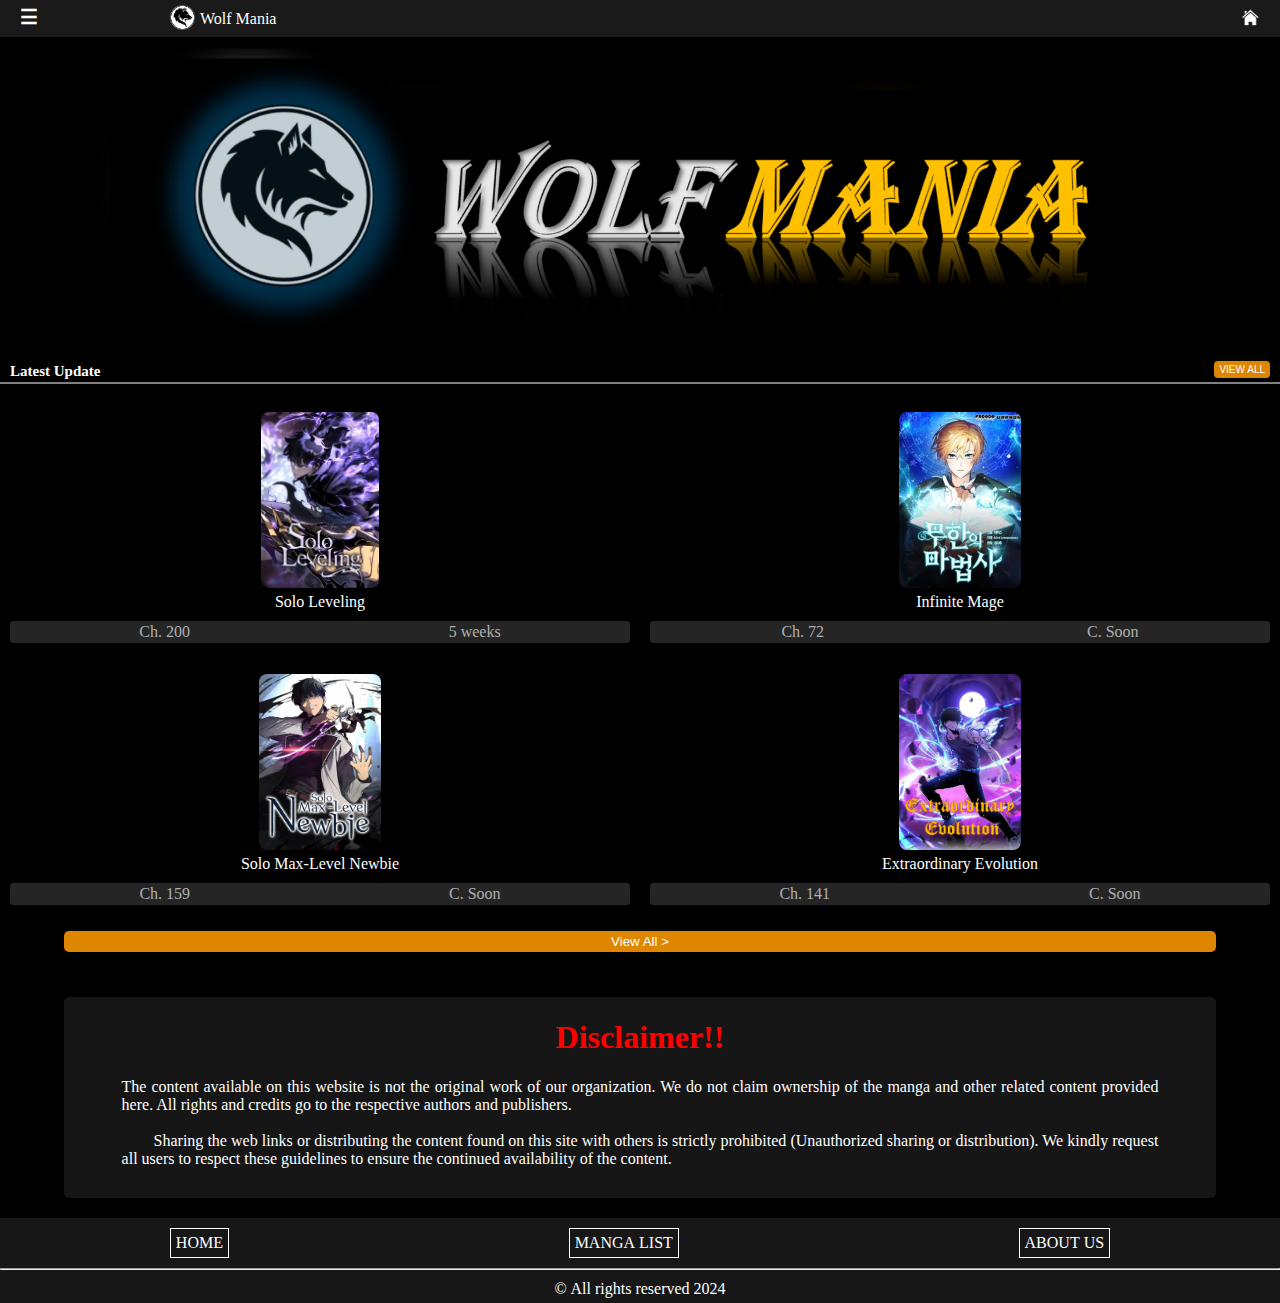
==== index.html @ 6974a79d "first comit" ====
<!DOCTYPE html>
<html lang="en">

<head>
	<meta charset="UTF-8">
	<meta name="viewport" content="width=device-width, initial-scale=1.0">
	<link rel="stylesheet" href="styling/commonStyles.css">
	<link rel="stylesheet" href="styling/defaultPageStyles.css">
	<link rel="icon" href="Resources/default/tabLogo.png">
	<title>Wolf Mania</title>
</head>

<body>
	<div class="notDisplay" id="bergerNavigation">
		<div>
			<p id="exit">X</p>
			<div>
				<a href="index.html">HOME</a>
				<a href="webPages/Default/mangaPages.html">MANGA&nbsp;LIST</a>
				<a href="webPages/Default/aboutUs.html">ABOUT&nbsp;US</a>
			</div>
		</div>
	</div>

	<div class="" id="mainBody">
		<!-- Top navigation area -->
		<div class="navigationBar">
			<section>
				<p id="menueIcon">☰</p>
			</section>
			<section class="logoSection">
				<a href="index.html">
					<img src="Resources/default/logo.png" alt="Web Page Logo">
					<p id="logoText">Wolf Mania</p>
				</a>
			</section>
			<section>
				<a href="index.html">
					<img src="Resources/default/home.png" alt="Home Icon" id="homeImg">
				</a>
			</section>
		</div>

		<!-- Page main banner  -->
		<img src="Resources/default/mainBanner.png" alt="" id="mainBanner">

		<!-- Page topic area -->
		<div class="mangaTopic">
			<div>
				<h3>Latest Update</h3>
				<a href="webPages/Default/mangaPages.html"><button>VIEW ALL</button></a>
			</div>
			<hr>
		</div>

		<div>
			<!-- Manga arrangement -->
			<div class="mangaListArange">
				<a href="">
					<section>
						<img src="Resources/Manga Page Covers/Solo Leveling.webp" alt="">
						<p>Solo Leveling</p>
					</section>

					<section id="chapterGrid">
						<p>Ch. 200</p>
						<p>5 weeks</p>
					</section>
				</a>

				<a href="">
					<section>
						<img src="Resources/Manga Page Covers/Infinite Mage.webp" alt="">
						<p>Infinite Mage</p>
					</section>

					<section id="chapterGrid">
						<p>Ch. 72</p>
						<p>C. Soon</p>
					</section>
				</a>

				<a href="webPages/Solo Max-Level Newbie/Solo Max-Level Newbie.html">
					<section>
						<img src="Resources/Manga Page Covers/Solo Max-Level Newbie.webp" alt="">
						<p>Solo Max-Level Newbie</p>
					</section>

					<section id="chapterGrid">
						<p>Ch. 159</p>
						<p>C. Soon</p>
					</section>
				</a>

				<a href="">
					<section>
						<img src="Resources/Manga Page Covers/Extraordinary Evolution.webp" alt="">
						<p>Extraordinary Evolution</p>
					</section>

					<section id="chapterGrid">
						<p>Ch. 141</p>
						<p>C. Soon</p>
					</section>
				</a>
			</div>

			<div class="viewBtn">
				<a href="webPages/Default/mangaPages.html">
					<button>View All ></button>
				</a>
			</div>
		</div>

		<footer>
			<div class="disclaimer">
				<h1>Disclaimer!!</h1>
				<p>The content available on this website is not the original work of our organization. We do not
					claim ownership of the manga and other related content provided here. All rights and credits go to
					the respective authors and publishers.<br><br>

					&emsp;&emsp;Sharing the web links or distributing the content found on this site with others is
					strictly prohibited (Unauthorized sharing or distribution). We kindly request all users to
					respect these guidelines to ensure the continued availability of the content.</p>
			</div>

			<div class="lowerNavigationBar">
				<div>
					<a href="index.html">HOME</a>
					<a href="webPages/Default/mangaPages.html">MANGA&nbsp;LIST</a>
					<a href="webPages/Default/aboutUs.html">ABOUT&nbsp;US</a>
				</div>
				<hr>
				<p>&copy;&nbsp;All rights reserved 2024</p>
			</div>
		</footer>
	</div>

	<script src="scripts/chapterChangeBtns.js"></script>
</body>

</html>
---- styling/commonStyles.css ----
body {
    color: white;
    background-color: black;
    margin: 0;
    padding: 0;
}

.notDisplay {
    display: none;
}

.doDisplay {
    display: block;
}

/* Berger Navigation bar */
#bergerNavigation {
    div {
        p {
            width: 20px;
            font-size: 30px;
            margin: 0;
            margin-top: 15px !important;
            margin-right: 20px !important;
            margin-left: auto !important;
        }

        div {
            text-align: center;
            margin-top: 75%;
            display: grid;

            a {
                margin: 8px;
                color: white;
                text-decoration: none;
            }
        }
    }
}

/* Top navigation bar  */
.navigationBar {
    background-color: rgb(26, 26, 26);
    display: grid;
    grid-template-columns: 12.5vw 1fr 1fr;
    grid-template-rows: repeat(1, auto);
    padding: 5px 10px;

    #menueIcon {
        margin: 0 10px;
        font-size: 20px;
        font-weight: bolder;
    }

    .logoSection {
        a {
            display: flex;
            width: 100%;
            text-decoration: none;

            img {
                width: 25px;
                border-radius: 30px;
            }

            #logoText {
                width: 60%;
                margin: auto 5px;
                margin-bottom: 2px !important;
                color: white;
            }
        }
    }

    #homeImg {
        width: 29px;
        margin-right: 5px;
        margin-left: auto;
        float: right;
        border-radius: 30px;
    }
}

/* Page topics */
.mangaTopic {
    div {
        display: grid;
        grid-template-columns: repeat(2, auto);
        grid-template-rows: repeat(1, auto);

        h3 {
            width: 50%;
            font-size: 15px;
            margin: 0;
            margin-left: 10px !important;
            margin-top: 10px !important;
        }

        button {
            color: white;
            float: right;
            font-size: 10px;
            border: none;
            border-radius: 4px;
            margin-top: 8px;
            margin-right: 10px;
            padding: 3px 5px;
            background-color: rgba(241, 145, 0, 0.922);
        }
    }

    hr {
        color: gray;
        border: 0.5px solid;
        margin-top: 1.5px !important;
    }
}

/* footer styles */
footer {
    .disclaimer {
        width: 90%;
        margin: 0 auto;
        margin-bottom: 20px !important;
        padding-top: 1px;
        padding-bottom: 30px;
        border-radius: 5px;
        background-color: rgb(22, 22, 22);

        h1 {
            color: red;
            text-align: center;
        }

        p {
            width: 90%;
            font-size: 1em;
            margin: 0 auto;
            text-align: justify;
        }
    }

    .lowerNavigationBar {
        text-align: center;
        background-color: rgba(45, 45, 45, 0.501);

        div {
            display: flex;
            width: 100%;
            margin: 0 auto;

            a {
                text-decoration: none;
                color: white;
                text-align: center;
                margin: 10px auto;
                border: 1px solid white;
                padding: 5px;
            }
        }

        hr {
            margin-top: 0;
        }

        p {
            margin: 0;
            margin-top: 10px !important;
            padding-bottom: 5px !important;
        }
    }
}
---- styling/defaultPageStyles.css ----
/* Home Page  */
#mainBanner {
    width: 100%;
}

/* Page manga arange area */
.mangaListArange {
    display: grid;
    grid-template-columns: 1fr 1fr;
    grid-template-rows: repeat(2, auto);

    a {
        display: grid;
        grid-template-columns: repeat(1, auto);
        grid-template-rows: repeat(2, auto);
        width: calc((100%/2)-40px);
        margin: 10px;
        text-align: center;
        text-decoration: none;
        /* background-color: red; */

        section {
            img {
                width: auto;
                height: 11em;
                margin: 10px;
                border-radius: 8px;
                margin-bottom: 0 !important;
            }

            p {
                margin: 1px;
                color: white;
                margin-bottom: 10px;
            }
        }

        #chapterGrid {
            display: grid;
            border-radius: 3px;
            margin-top: auto;
            margin-bottom: 1px !important;
            grid-template-columns: repeat(2, auto);
            background-color: rgb(37, 37, 37);

            p {
                height: auto;
                margin: 2px 0;
                color: rgb(176, 176, 176);
            }
        }
    }
}

/* View All button */
.viewBtn {
    text-align: center;
    margin-top: 15px;
    margin-bottom: 45px;

    button {
        width: 90%;
        color: white;
        border: none;
        border-radius: 5px;
        padding: 3px 6px;
        background-color: rgba(241, 145, 0, 0.922);
    }
}


/* Manga Pages Styles */
/* Manga grid styles */
.mangaListMangaPage {
    display: grid;
    grid-template-columns: 1fr 1fr 1fr;
    grid-template-rows: repeat(2, auto);

    a {
        margin: 5px;
        text-align: center;
        text-decoration: none;
        /* background-color: red; */

        img {
            width: auto;
            height: 9em;
            margin: 2.5%;
            border-radius: 8px;
            margin-bottom: 0 !important;
        }

        p {
            width: 95%;
            margin: 2.5%;
            text-align: left;
            font-size: 12px;
            font-weight: bold;
            color: white;
            margin-bottom: 2px;
        }

        #chapterNo {
            height: auto;
            font-weight: none;
            color: gray;
        }
    }
}

footer {
    margin-top: 25px;
}
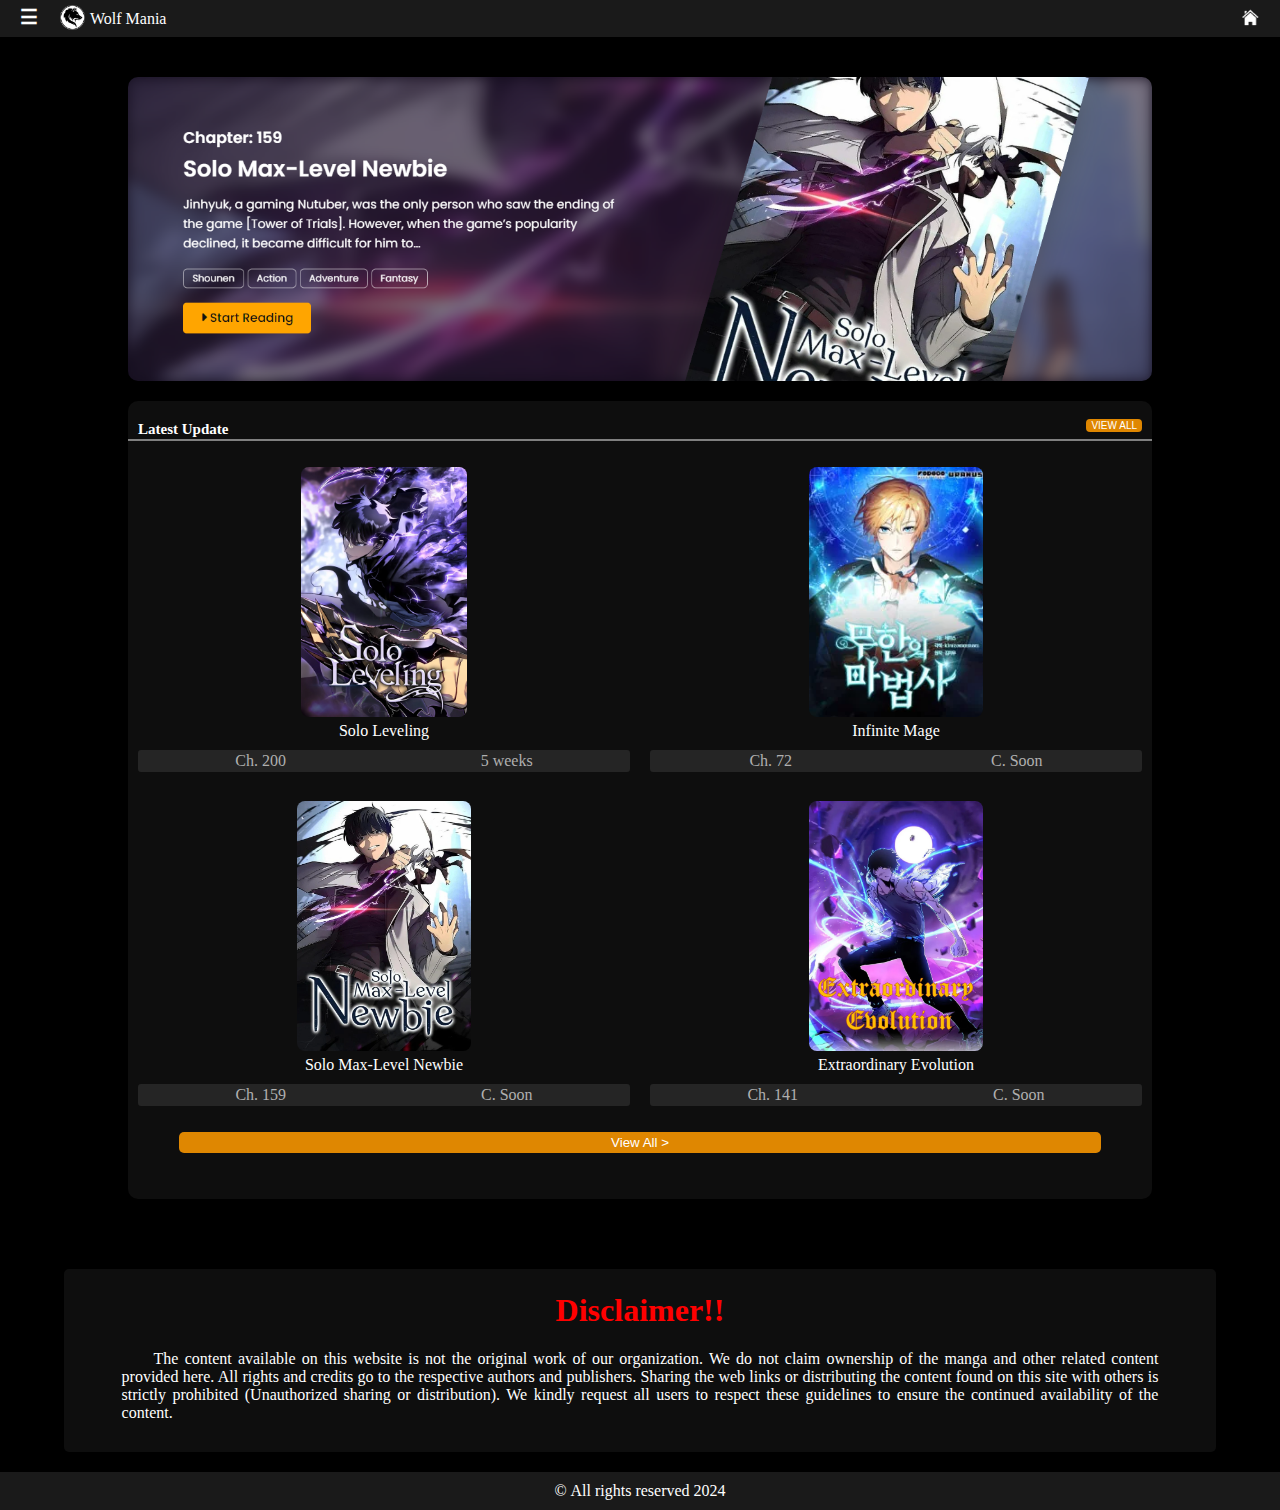
==== commit 243a71eb: "Edited the PC view in home page" ====
--- a/index.html
+++ b/index.html
@@ -41,96 +41,181 @@
 			</section>
 		</div>
 
-		<!-- Page main banner  -->
-		<img src="Resources/default/mainBanner.png" alt="" id="mainBanner">
-
-		<!-- Page topic area -->
-		<div class="mangaTopic">
-			<div>
-				<h3>Latest Update</h3>
-				<a href="webPages/Default/mangaPages.html"><button>VIEW ALL</button></a>
-			</div>
-			<hr>
-		</div>
-
-		<div>
-			<!-- Manga arrangement -->
-			<div class="mangaListArange">
-				<a href="">
-					<section>
-						<img src="Resources/Manga Page Covers/Solo Leveling.webp" alt="">
-						<p>Solo Leveling</p>
-					</section>
-
-					<section id="chapterGrid">
-						<p>Ch. 200</p>
-						<p>5 weeks</p>
-					</section>
-				</a>
-
-				<a href="">
-					<section>
-						<img src="Resources/Manga Page Covers/Infinite Mage.webp" alt="">
-						<p>Infinite Mage</p>
-					</section>
-
-					<section id="chapterGrid">
-						<p>Ch. 72</p>
-						<p>C. Soon</p>
-					</section>
-				</a>
-
-				<a href="webPages/Solo Max-Level Newbie/Solo Max-Level Newbie.html">
-					<section>
-						<img src="Resources/Manga Page Covers/Solo Max-Level Newbie.webp" alt="">
-						<p>Solo Max-Level Newbie</p>
-					</section>
-
-					<section id="chapterGrid">
-						<p>Ch. 159</p>
-						<p>C. Soon</p>
-					</section>
-				</a>
-
-				<a href="">
-					<section>
-						<img src="Resources/Manga Page Covers/Extraordinary Evolution.webp" alt="">
-						<p>Extraordinary Evolution</p>
-					</section>
-
-					<section id="chapterGrid">
-						<p>Ch. 141</p>
-						<p>C. Soon</p>
-					</section>
-				</a>
-			</div>
-
-			<div class="viewBtn">
-				<a href="webPages/Default/mangaPages.html">
-					<button>View All ></button>
-				</a>
+		<div class="pcMainBody">
+			<!-- Page main banner  -->
+			<a href="webPages/Solo Max-Level Newbie/Solo Max-Level Newbie.html">
+				<img src="Resources/homePage/banner.png" alt="" id="pcMainBanner">
+			</a>
+			<img src="Resources/default/mainBanner.png" alt="" id="mainBanner">
+
+			<!-- Page topic area -->
+			<div class="mangaMainBodyPcView">
+				<div class="mangaUpdateList">
+					<div class="mangaTopic">
+						<div>
+							<h3>Latest Update</h3>
+							<a href="webPages/Default/mangaPages.html"><button>VIEW ALL</button></a>
+						</div>
+						<hr>
+					</div>
+
+					<div>
+						<!-- Manga arrangement -->
+						<div class="mangaListArange">
+							<a href="">
+								<section>
+									<img src="Resources/Manga Page Covers/Solo Leveling.webp" alt="">
+									<p>Solo Leveling</p>
+								</section>
+
+								<section id="chapterGrid">
+									<p>Ch. 200</p>
+									<p>5 weeks</p>
+								</section>
+							</a>
+
+							<a href="">
+								<section>
+									<img src="Resources/Manga Page Covers/Infinite Mage.webp" alt="">
+									<p>Infinite Mage</p>
+								</section>
+
+								<section id="chapterGrid">
+									<p>Ch. 72</p>
+									<p>C. Soon</p>
+								</section>
+							</a>
+
+							<a href="webPages/Solo Max-Level Newbie/Solo Max-Level Newbie.html">
+								<section>
+									<img src="Resources/Manga Page Covers/Solo Max-Level Newbie.webp" alt="">
+									<p>Solo Max-Level Newbie</p>
+								</section>
+
+								<section id="chapterGrid">
+									<p>Ch. 159</p>
+									<p>C. Soon</p>
+								</section>
+							</a>
+
+							<a href="">
+								<section>
+									<img src="Resources/Manga Page Covers/Extraordinary Evolution.webp" alt="">
+									<p>Extraordinary Evolution</p>
+								</section>
+
+								<section id="chapterGrid">
+									<p>Ch. 141</p>
+									<p>C. Soon</p>
+								</section>
+							</a>
+						</div>
+
+						<div class="viewBtn">
+							<a href="webPages/Default/mangaPages.html">
+								<button>View All ></button>
+							</a>
+						</div>
+					</div>
+				</div>
+
+				<!-- Manga Popular List -->
+				<div class="mangaPopularList">
+					<div id="topic">
+						<p>Popular Series</p>
+					</div>
+
+					<p id="duration">Weekly</p>
+
+					<!-- Manga List -->
+					<div class="mangaPopularListGrid">
+						<section>
+							<a href="">
+								<table>
+									<tr>
+										<td>
+											<img src="Resources/Manga Page Covers/Solo Leveling.webp" alt="">
+										</td>
+										<td>
+											<h3>Solo Leveling.</h3>
+											<p>Last Update: C. Soon</p>
+											<p>Tags: Adventure, Drama, Fantasy, Shounen, Action, Supernatural</p>
+										</td>
+									</tr>
+								</table>
+							</a>
+							<hr>
+						</section>
+
+						<section>
+							<a href="webPages/Solo Max-Level Newbie/Solo Max-Level Newbie.html">
+								<table>
+									<tr>
+										<td>
+											<img src="Resources/Manga Page Covers/Solo Max-Level Newbie.webp" alt="">
+										</td>
+										<td>
+											<h3>Solo Max-Level Newbie.</h3>
+											<p>Last Update: 5 weeks</p>
+											<p>Tags: Shounen, Action, Adventure, Fantasy</p>
+										</td>
+									</tr>
+								</table>
+							</a>
+							<hr>
+						</section>
+
+						<section>
+							<a href="">
+								<table>
+									<tr>
+										<td>
+											<img src="Resources/Manga Page Covers/The Regressed Son of a Duke is an Assassin.webp" alt="">
+										</td>
+										<td>
+											<h3>The Regressed Son of a Duke is an Assassin.</h3>
+											<p>Last Update: C. Soon</p>
+											<p>Tags: Drama, Fantasy, Seinen, Action, Regression</p>
+										</td>
+									</tr>
+								</table>
+							</a>
+							<hr>
+						</section>
+
+						<section>
+							<a href="">
+								<table>
+									<tr>
+										<td>
+											<img src="Resources/Manga Page Covers/Infinite Mage.webp" alt="">
+										</td>
+										<td>
+											<h3>Infinite Mage.</h3>
+											<p>Last Update: C. Soon</p>
+											<p>Tags: Adventure, Drama, Fantasy, Shounen, Supernatural, Action</p>
+										</td>
+									</tr>
+								</table>
+							</a>
+						</section>
+					</div>
+
+				</div>
 			</div>
 		</div>
 
 		<footer>
 			<div class="disclaimer">
 				<h1>Disclaimer!!</h1>
-				<p>The content available on this website is not the original work of our organization. We do not
+				<p>&emsp;&emsp;The content available on this website is not the original work of our organization. We do not
 					claim ownership of the manga and other related content provided here. All rights and credits go to
-					the respective authors and publishers.<br><br>
-
-					&emsp;&emsp;Sharing the web links or distributing the content found on this site with others is
+					the respective authors and publishers. Sharing the web links or distributing the content found on this site with others is
 					strictly prohibited (Unauthorized sharing or distribution). We kindly request all users to
 					respect these guidelines to ensure the continued availability of the content.</p>
 			</div>
 
 			<div class="lowerNavigationBar">
-				<div>
-					<a href="index.html">HOME</a>
-					<a href="webPages/Default/mangaPages.html">MANGA&nbsp;LIST</a>
-					<a href="webPages/Default/aboutUs.html">ABOUT&nbsp;US</a>
-				</div>
-				<hr>
 				<p>&copy;&nbsp;All rights reserved 2024</p>
 			</div>
 		</footer>
--- a/styling/commonStyles.css
+++ b/styling/commonStyles.css
@@ -105,7 +105,7 @@
             border-radius: 4px;
             margin-top: 8px;
             margin-right: 10px;
-            padding: 3px 5px;
+            padding: 1px 5px;
             background-color: rgba(241, 145, 0, 0.922);
         }
     }
@@ -119,6 +119,8 @@
 
 /* footer styles */
 footer {
+    margin-top: 70px !important;
+
     .disclaimer {
         width: 90%;
         margin: 0 auto;
@@ -126,7 +128,7 @@
         padding-top: 1px;
         padding-bottom: 30px;
         border-radius: 5px;
-        background-color: rgb(22, 22, 22);
+        background-color: rgba(22, 22, 22, 0.627);
 
         h1 {
             color: red;
@@ -143,7 +145,7 @@
 
     .lowerNavigationBar {
         text-align: center;
-        background-color: rgba(45, 45, 45, 0.501);
+        background-color: rgb(26, 26, 26);
 
         div {
             display: flex;
@@ -166,8 +168,21 @@
 
         p {
             margin: 0;
-            margin-top: 10px !important;
-            padding-bottom: 5px !important;
+            padding-top: 10px !important;
+            padding-bottom: 10px !important;
         }
     }
+}
+
+/* PC View */
+@media screen and (min-width: 600px) {
+    .navigationBar {
+        grid-template-columns: 50px 1fr 1fr;
+    }
+
+    .pcMainBody {
+        width: 80%;
+        margin: 0 auto;
+        /* background-color: red; */
+    }
 }--- a/styling/defaultPageStyles.css
+++ b/styling/defaultPageStyles.css
@@ -1,7 +1,17 @@
+:root {
+    --DarkOrange: rgba(241, 145, 0, 0.922);
+}
+
 /* Home Page  */
 #mainBanner {
     width: 100%;
 }
+
+/* Page main Banner */
+#pcMainBanner {
+    display: none;
+}
+
 
 /* Page manga arange area */
 .mangaListArange {
@@ -22,8 +32,8 @@
         section {
             img {
                 width: auto;
-                height: 11em;
-                margin: 10px;
+                height: 14em;
+                margin: 8px;
                 border-radius: 8px;
                 margin-bottom: 0 !important;
             }
@@ -64,50 +74,121 @@
         border: none;
         border-radius: 5px;
         padding: 3px 6px;
-        background-color: rgba(241, 145, 0, 0.922);
-    }
-}
-
-
-/* Manga Pages Styles */
-/* Manga grid styles */
-.mangaListMangaPage {
-    display: grid;
-    grid-template-columns: 1fr 1fr 1fr;
-    grid-template-rows: repeat(2, auto);
-
-    a {
-        margin: 5px;
-        text-align: center;
-        text-decoration: none;
-        /* background-color: red; */
-
-        img {
-            width: auto;
-            height: 9em;
-            margin: 2.5%;
-            border-radius: 8px;
-            margin-bottom: 0 !important;
-        }
-
-        p {
-            width: 95%;
-            margin: 2.5%;
-            text-align: left;
-            font-size: 12px;
-            font-weight: bold;
-            color: white;
-            margin-bottom: 2px;
-        }
-
-        #chapterNo {
-            height: auto;
-            font-weight: none;
-            color: gray;
-        }
+        background-color: var(--DarkOrange);
     }
 }
 
 footer {
     margin-top: 25px;
+}
+
+/* ----------------------------------------------------------------------------------------------------------------------------- */
+/* Pc View Styles */
+
+/* Home Page */
+@media screen and (min-width: 600px) {
+    #pcMainBanner {
+        display: block;
+        width: 100%;
+        margin-top: 40px;
+        margin-bottom: 20px;
+        border-radius: 10px;
+    }
+
+    #mainBanner {
+        display: none;
+    }
+
+    .mangaUpdateList {
+        width: 100%;
+        border-radius: 10px;
+        padding-top: 10px;
+        padding-bottom: 1px;
+        background-color: rgba(36, 36, 36, 0.385);
+
+        .mangaListArange img {
+            height: 400px;
+        }
+    }
+
+    .mangaPopularList {
+        margin-left: 10px;
+        background-color: rgba(36, 36, 36, 0.385);
+    }
+}
+
+/* Pc view 1 */
+@media screen and (min-width: 1300px) {
+    .mangaMainBodyPcView {
+        display: grid;
+        grid-template-columns: 750px auto;
+    }
+
+    .mangaPopularList {
+        #topic {
+            margin-left: 20px;
+            font-weight: bold;
+        }
+
+        #duration {
+            text-align: center;
+            padding: 3px;
+            margin: 0 15px;
+            margin-bottom: 15px !important;
+            border-radius: 5px;
+            background-color: var(--DarkOrange);
+        }
+
+        .mangaPopularListGrid {
+            display: grid;
+            grid-template-columns: repeat(1, auto);
+            grid-template-rows: repeat(5, auto);
+
+            section {
+                a {
+                    text-decoration: none;
+                }
+
+                img {
+                    width: 90px;
+                    height: 135px;
+                    margin: 10px 0;
+                    margin-left: 5px !important;
+                    border-radius: 10px;
+                }
+
+                td {
+                    vertical-align: top;
+
+                    h3 {
+                        color: white;
+                        margin: 5px;
+                    }
+
+                    p {
+                        color: gray;
+                        margin: 5px;
+                    }
+                }
+            }
+        }
+    }
+}
+
+/* Pc View 2 */
+@media screen and (max-width: 1300px) {
+    .mangaPopularList {
+        display: none;
+    }
+}
+
+/* Pc View 3 */
+@media (max-width: 2000px) and (min-width: 600px) {
+    .mangaUpdateList {
+        width: 100%;
+    }
+
+    .mangaListArange img {
+        height: 250px !important;
+    }
 }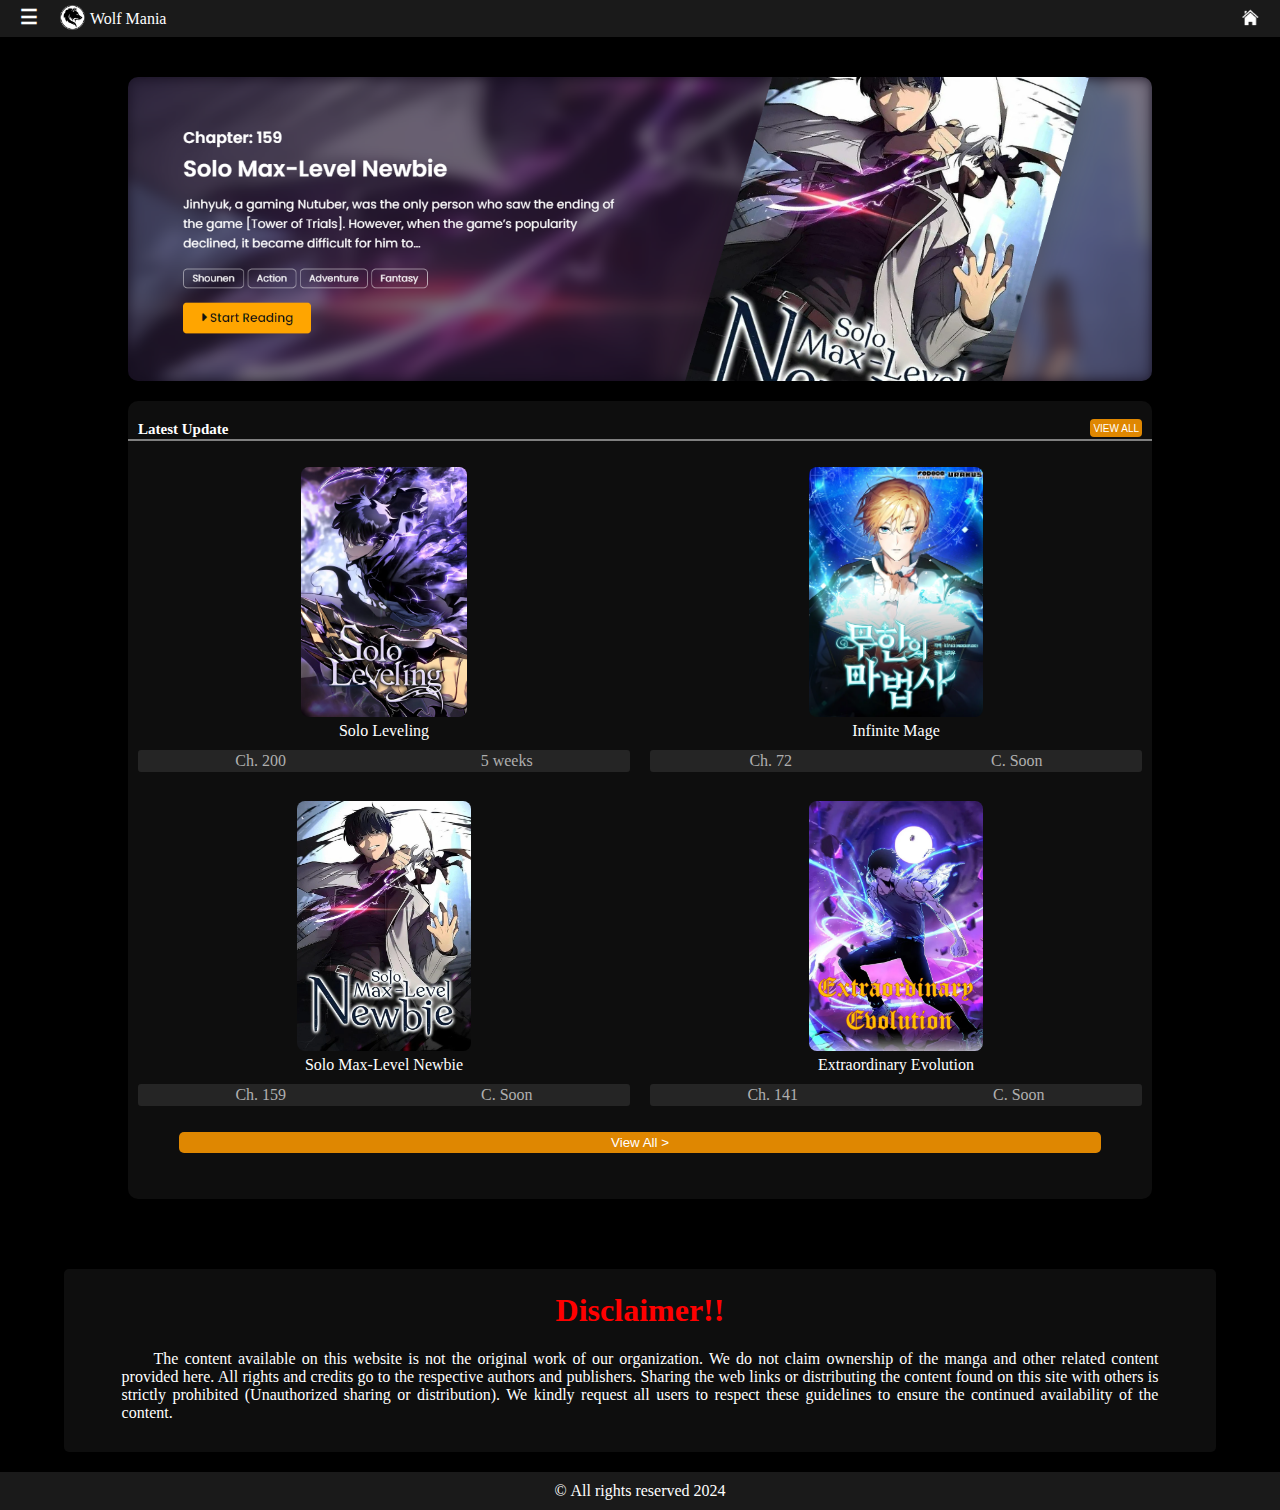
==== commit 3aca81d6: "changed a few styles in the pc view" ====
--- a/index.html
+++ b/index.html
@@ -43,9 +43,18 @@
 
 		<div class="pcMainBody">
 			<!-- Page main banner  -->
-			<a href="webPages/Solo Max-Level Newbie/Solo Max-Level Newbie.html">
-				<img src="Resources/homePage/banner.png" alt="" id="pcMainBanner">
-			</a>
+			<div class="bannerSlidShow">
+				<section>
+					<a href="webPages/Solo Max-Level Newbie/Solo Max-Level Newbie.html">
+						<img src="Resources/homePage/banner1.png" alt="" id="pcMainBanner">
+					</a>
+
+					<a href="">
+						<img src="Resources/homePage/banner2.png" alt="" id="pcMainBanner">
+					</a>
+				</section>
+			</div>
+
 			<img src="Resources/default/mainBanner.png" alt="" id="mainBanner">
 
 			<!-- Page topic area -->
@@ -170,7 +179,8 @@
 								<table>
 									<tr>
 										<td>
-											<img src="Resources/Manga Page Covers/The Regressed Son of a Duke is an Assassin.webp" alt="">
+											<img src="Resources/Manga Page Covers/The Regressed Son of a Duke is an Assassin.webp"
+												alt="">
 										</td>
 										<td>
 											<h3>The Regressed Son of a Duke is an Assassin.</h3>
@@ -208,9 +218,11 @@
 		<footer>
 			<div class="disclaimer">
 				<h1>Disclaimer!!</h1>
-				<p>&emsp;&emsp;The content available on this website is not the original work of our organization. We do not
+				<p>&emsp;&emsp;The content available on this website is not the original work of our organization. We do
+					not
 					claim ownership of the manga and other related content provided here. All rights and credits go to
-					the respective authors and publishers. Sharing the web links or distributing the content found on this site with others is
+					the respective authors and publishers. Sharing the web links or distributing the content found on
+					this site with others is
 					strictly prohibited (Unauthorized sharing or distribution). We kindly request all users to
 					respect these guidelines to ensure the continued availability of the content.</p>
 			</div>
--- a/styling/commonStyles.css
+++ b/styling/commonStyles.css
@@ -176,6 +176,11 @@
 
 /* PC View */
 @media screen and (min-width: 600px) {
+    #bergerNavigation div div {
+        margin-top: 17% !important;
+        /* background-color: red; */
+    }
+
     .navigationBar {
         grid-template-columns: 50px 1fr 1fr;
     }
--- a/styling/defaultPageStyles.css
+++ b/styling/defaultPageStyles.css
@@ -82,23 +82,113 @@
     margin-top: 25px;
 }
 
+/* mangaPages Page */
+/* Page manga arange area */
+.mangaListArangeMamgaPages {
+    display: grid;
+    grid-template-columns: 1fr 1fr;
+    grid-template-rows: repeat(2, auto);
+
+    a {
+        display: grid;
+        grid-template-columns: repeat(1, auto);
+        grid-template-rows: repeat(2, auto);
+        width: calc((100%/2)-40px);
+        margin: 10px;
+        text-align: center;
+        text-decoration: none;
+        /* background-color: red; */
+
+        section {
+            img {
+                width: auto;
+                height: 14em;
+                margin: 8px;
+                border-radius: 8px;
+                margin-bottom: 0 !important;
+            }
+
+            p {
+                margin: 1px;
+                color: white;
+                margin-bottom: 10px;
+            }
+        }
+
+        #chapterGrid {
+            display: grid;
+            border-radius: 3px;
+            margin-top: auto;
+            margin-bottom: 1px !important;
+            grid-template-columns: repeat(2, auto);
+            background-color: rgb(37, 37, 37);
+
+            p {
+                height: auto;
+                margin: 2px 0;
+                color: rgb(176, 176, 176);
+            }
+        }
+    }
+}
+
 /* ----------------------------------------------------------------------------------------------------------------------------- */
 /* Pc View Styles */
 
 /* Home Page */
 @media screen and (min-width: 600px) {
-    #pcMainBanner {
-        display: block;
+    /* Main banner slid show */
+    .bannerSlidShow {
         width: 100%;
         margin-top: 40px;
         margin-bottom: 20px;
-        border-radius: 10px;
+        overflow: hidden;
+        transform: translate(0, 0);
+        /* background-color: red; */
+
+        section {
+            display: flex;
+            flex-wrap: nowrap;
+            animation: slide 10s infinite;
+
+            a {
+                flex: 1 0 100%;
+                display: flex;
+            }
+
+            #pcMainBanner {
+                width: 100%;
+                display: block;
+                border-radius: 10px;
+            }
+        }
+    }
+
+    @keyframes slide{
+        0%{
+            transform: translate(0);
+        }
+        35%{
+            transform: translate(0);
+        }
+        45%{
+            transform: translate(-100%);
+        }
+        80%{
+            transform: translate(-100%);
+        }
     }
 
     #mainBanner {
         display: none;
     }
 
+    .mangaTopic div button {
+        padding: 3px;
+        padding-top: 4px !important;
+    }
+
+    /* Manga List */
     .mangaUpdateList {
         width: 100%;
         border-radius: 10px;
@@ -191,4 +281,39 @@
     .mangaListArange img {
         height: 250px !important;
     }
+}
+
+/* ----------------------------------------------------------------------------------------- */
+/* Manga Pages Pc view styles */
+
+/* Pc view 1 */
+@media screen and (min-width: 600px) {
+    .bannerSlidShow {
+        display: block;
+    }
+
+    .allMangaList {
+        margin-top: 20px;
+        padding: 10px;
+        border-radius: 10px;
+        background-color: rgba(36, 36, 36, 0.385);
+    }
+
+    .mangaListArangeMamgaPages {
+        grid-template-columns: repeat(4, 1fr);
+    }
+}
+
+/* Pc view 2 */
+@media (max-width: 1050px) and (min-width: 600px) {
+    .mangaListArangeMamgaPages {
+        grid-template-columns: repeat(3, 1fr);
+    }
+}
+
+/* Pc view 3 */
+@media (max-width: 800px) and (min-width: 600px) {
+    .mangaListArangeMamgaPages {
+        grid-template-columns: repeat(2, 1fr);
+    }
 }